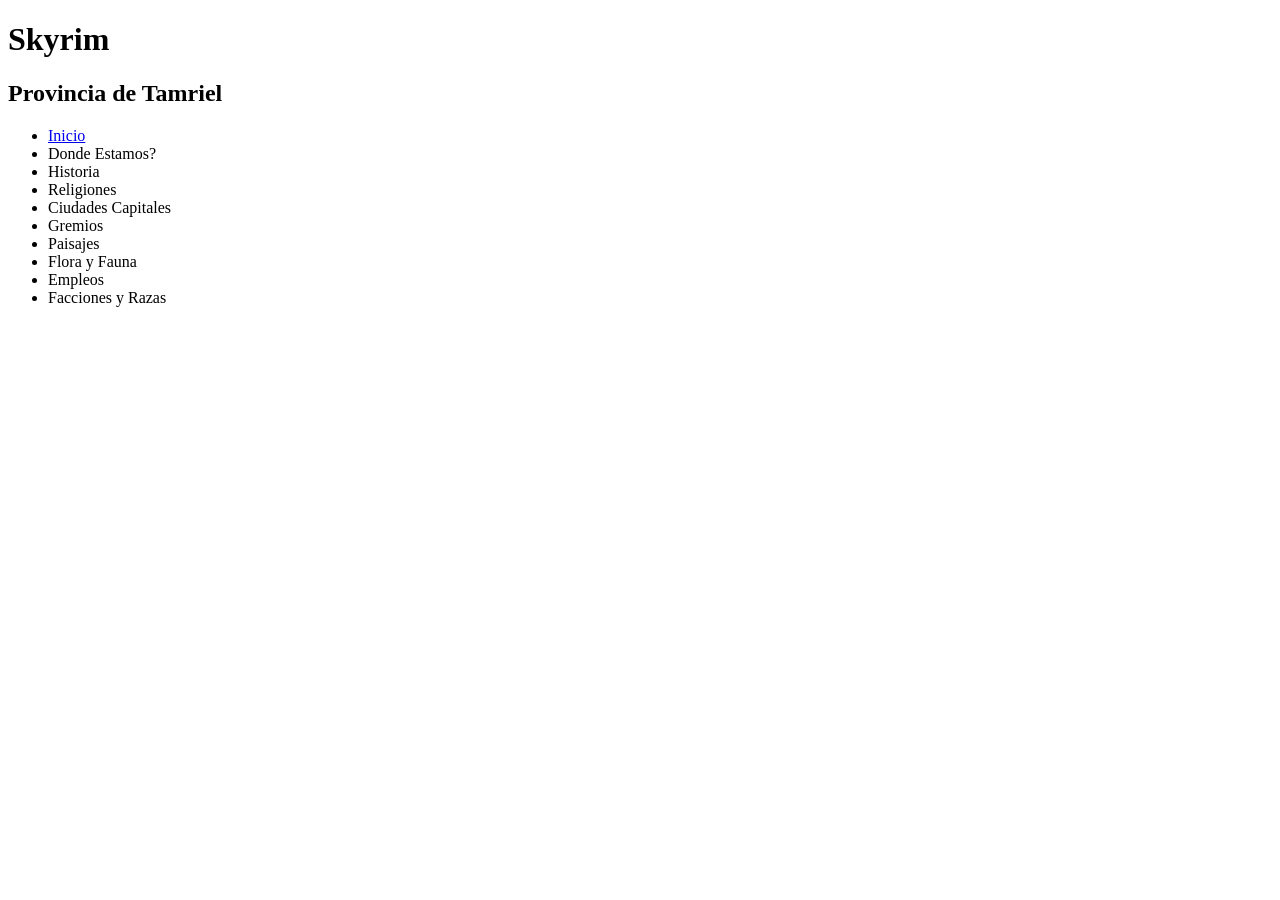
==== index.html @ e5ea0003 "feature" ====
<!DOCTYPE html>
<html lang="es">
<head>
    <meta charset="UTF-8">
    <meta name="viewport" content="width=device-width, initial-scale=1.0">
    <title>Skyrim</title>
</head>
<body>
    <header>
        <h1>
            Skyrim
        </h1>
        <h2>Provincia de Tamriel</h2>
        <nav>
           <ul>
                <li><a href="./index.html">Inicio</a></li>
                <li>Donde Estamos?</li> <!--<iframe src="https://mapgenie.io/skyrim/maps/skyrim?embed=light" height="500" style="position: relative; width: 100%;"></iframe>-->
                <li>Historia</li>
                <li>Religiones</li>
                <li>Ciudades Capitales</li>
                <li>Gremios</li>
                <li>Paisajes</li>
                <li>Flora y Fauna</li>
                <li>Empleos</li>
                <li>Facciones y Razas</li>
           </ul>
        </nav>
    </header>
    <main>
        
    </main>
    <footer>

    </footer>
</body>
</html>
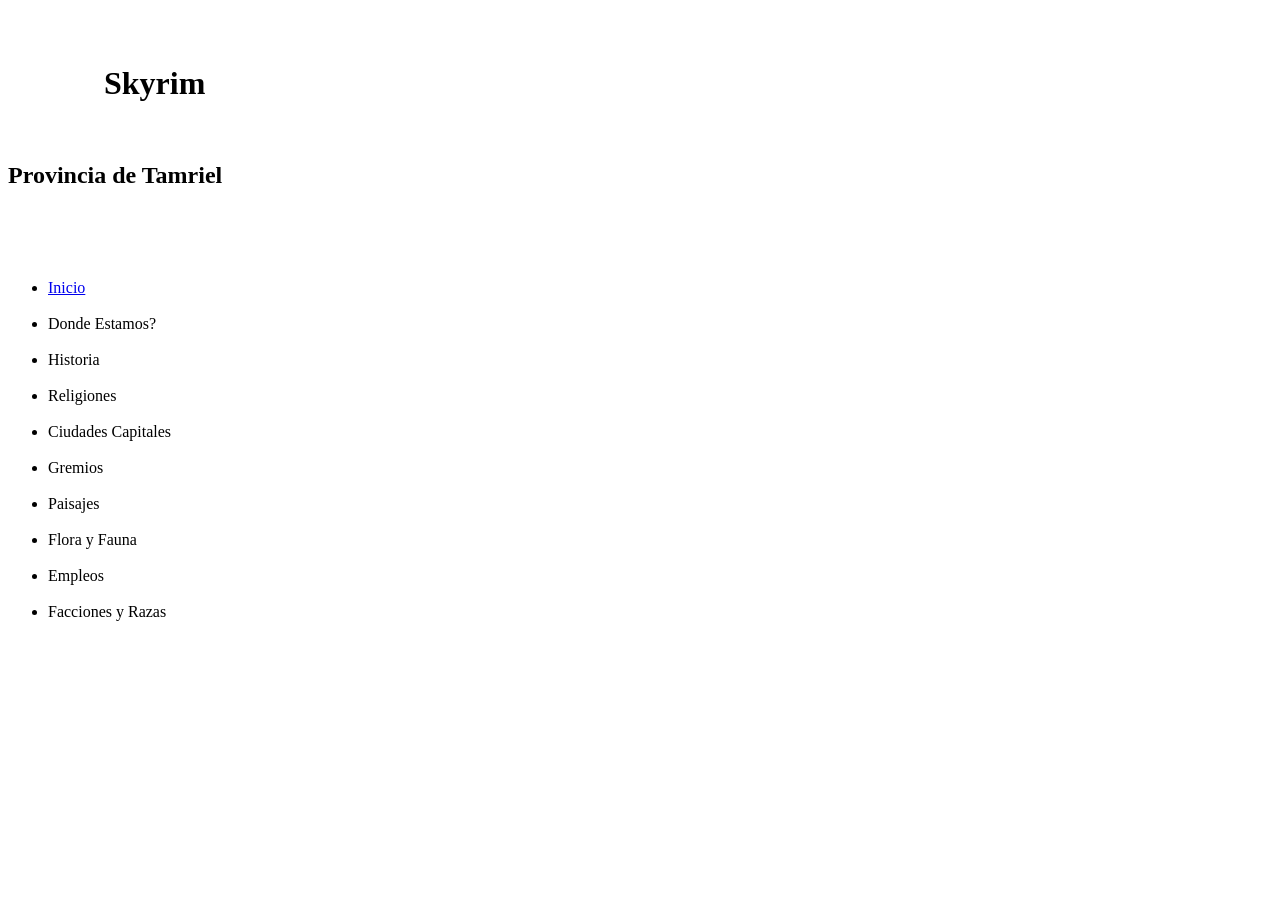
==== commit e5081c2d: "update" ====
--- a/index.html
+++ b/index.html
@@ -1,36 +1,36 @@
 <!DOCTYPE html>
 <html lang="es">
 <head>
-    <meta charset="UTF-8">
-    <meta name="viewport" content="width=device-width, initial-scale=1.0">
-    <title>Skyrim</title>
+    <meta charset="UTF-8">
+    <meta name="viewport" content="width=device-width, initial-scale=1.0">
+    <title>Skyrim</title>
 </head>
 <body>
-    <header>
-        <h1>
-            Skyrim
-        </h1>
-        <h2>Provincia de Tamriel</h2>
-        <nav>
-           <ul>
-                <li><a href="./index.html">Inicio</a></li>
-                <li>Donde Estamos?</li> <!--<iframe src="https://mapgenie.io/skyrim/maps/skyrim?embed=light" height="500" style="position: relative; width: 100%;"></iframe>-->
-                <li>Historia</li>
-                <li>Religiones</li>
-                <li>Ciudades Capitales</li>
-                <li>Gremios</li>
-                <li>Paisajes</li>
-                <li>Flora y Fauna</li>
-                <li>Empleos</li>
-                <li>Facciones y Razas</li>
-           </ul>
-        </nav>
-    </header>
-    <main>
-        
-    </main>
-    <footer>
+    <header>
+        <h1>
+            Skyrim
+        </h1>
+        <h2>Provincia de Tamriel</h2>
+        <nav>
+           <ul>
+                <li><a href="./index.html">Inicio</a></li>
+                <li>Donde Estamos?</li> <!--<iframe src="https://mapgenie.io/skyrim/maps/skyrim?embed=light" height="500" style="position: relative; width: 100%;"></iframe>-->
+                <li>Historia</li>
+                <li>Religiones</li>
+                <li>Ciudades Capitales</li>
+                <li>Gremios</li>
+                <li>Paisajes</li>
+                <li>Flora y Fauna</li>
+                <li>Empleos</li>
+                <li>Facciones y Razas</li>
+           </ul>
+        </nav>
+    </header>
+    <main>
+        
+    </main>
+    <footer>
 
-    </footer>
+    </footer>
 </body>
 </html>
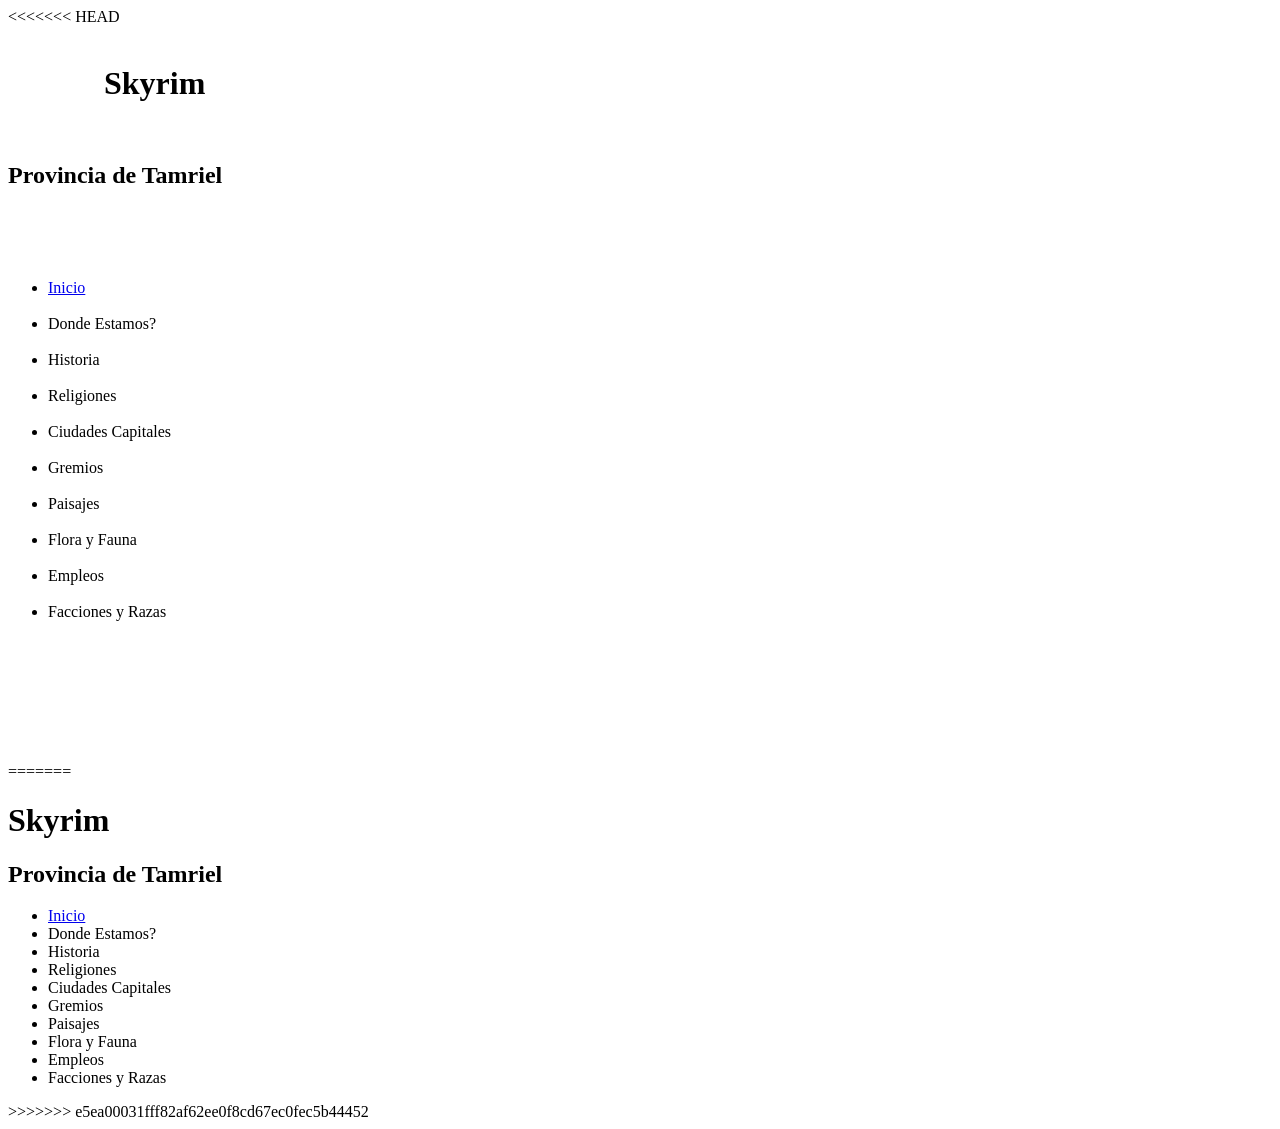
==== commit db05353b: "merge" ====
--- a/index.html
+++ b/index.html
@@ -1,6 +1,7 @@
 <!DOCTYPE html>
 <html lang="es">
 <head>
+<<<<<<< HEAD
     <meta charset="UTF-8">
     <meta name="viewport" content="width=device-width, initial-scale=1.0">
     <title>Skyrim</title>
@@ -32,5 +33,38 @@
     <footer>
 
     </footer>
+=======
+    <meta charset="UTF-8">
+    <meta name="viewport" content="width=device-width, initial-scale=1.0">
+    <title>Skyrim</title>
+</head>
+<body>
+    <header>
+        <h1>
+            Skyrim
+        </h1>
+        <h2>Provincia de Tamriel</h2>
+        <nav>
+           <ul>
+                <li><a href="./index.html">Inicio</a></li>
+                <li>Donde Estamos?</li> <!--<iframe src="https://mapgenie.io/skyrim/maps/skyrim?embed=light" height="500" style="position: relative; width: 100%;"></iframe>-->
+                <li>Historia</li>
+                <li>Religiones</li>
+                <li>Ciudades Capitales</li>
+                <li>Gremios</li>
+                <li>Paisajes</li>
+                <li>Flora y Fauna</li>
+                <li>Empleos</li>
+                <li>Facciones y Razas</li>
+           </ul>
+        </nav>
+    </header>
+    <main>
+        
+    </main>
+    <footer>
+
+    </footer>
+>>>>>>> e5ea00031fff82af62ee0f8cd67ec0fec5b44452
 </body>
 </html>
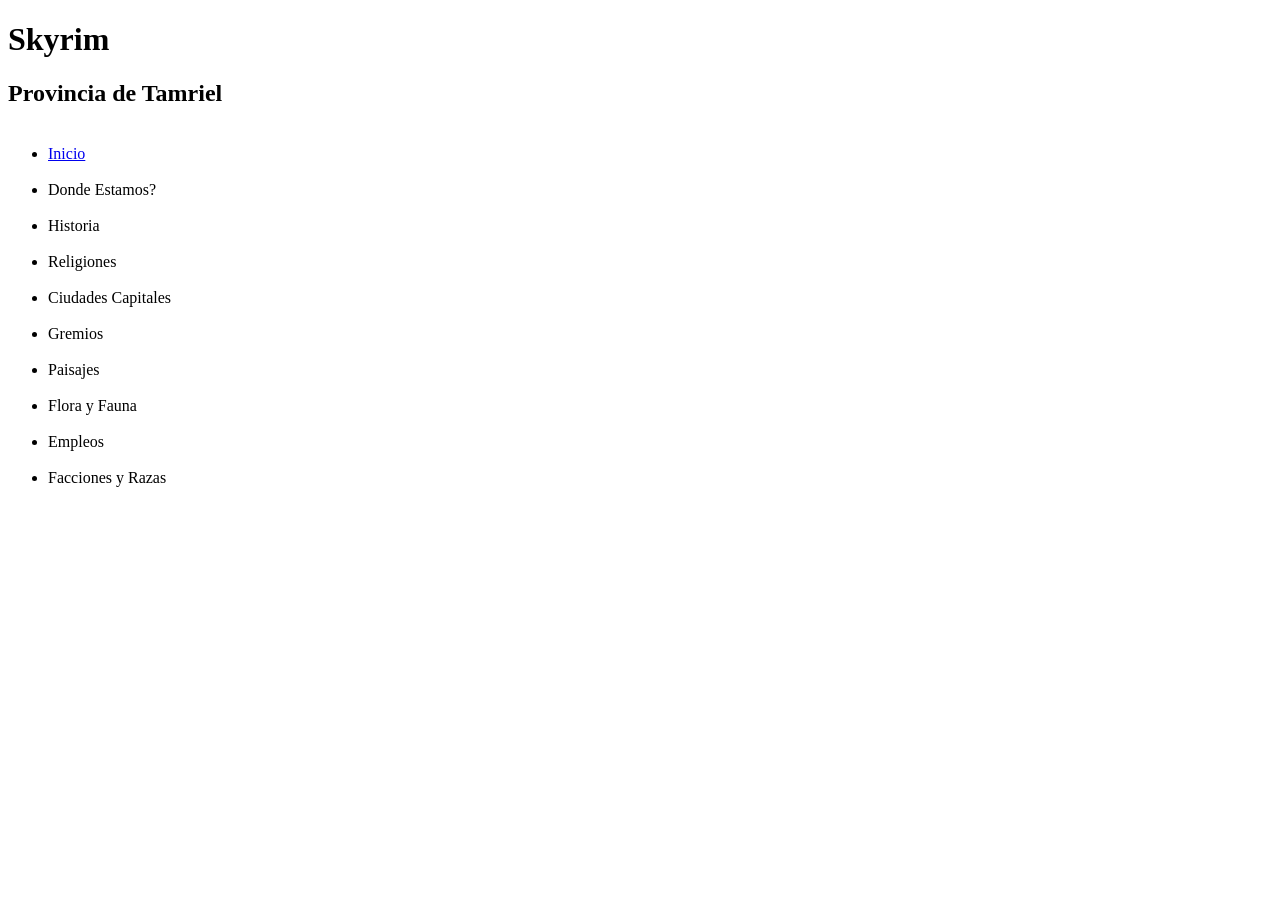
==== commit 776906a9: "update" ====
--- a/index.html
+++ b/index.html
@@ -1,29 +1,28 @@
 <!DOCTYPE html>
 <html lang="es">
 <head>
-<<<<<<< HEAD
-    <meta charset="UTF-8">
-    <meta name="viewport" content="width=device-width, initial-scale=1.0">
-    <title>Skyrim</title>
+<meta charset="UTF-8">
+<meta name="viewport" content="width=device-width, initial-scale=1.0">
+<title>Skyrim</title>
 </head>
 <body>
-    <header>
-        <h1>
-            Skyrim
-        </h1>
-        <h2>Provincia de Tamriel</h2>
-        <nav>
-           <ul>
+    <header>
+        <h1>
+            Skyrim
+        </h1>
+        <h2>Provincia de Tamriel</h2>
+        <nav>
+        <ul>
                 <li><a href="./index.html">Inicio</a></li>
-                <li>Donde Estamos?</li> <!--<iframe src="https://mapgenie.io/skyrim/maps/skyrim?embed=light" height="500" style="position: relative; width: 100%;"></iframe>-->
-                <li>Historia</li>
-                <li>Religiones</li>
-                <li>Ciudades Capitales</li>
-                <li>Gremios</li>
-                <li>Paisajes</li>
-                <li>Flora y Fauna</li>
-                <li>Empleos</li>
-                <li>Facciones y Razas</li>
+                <li><a href="./HTML/dondeEstamos.html"></a>Donde Estamos?</li>
+                <li><a href="./HTML/historia.html"></a>Historia</li>
+                <li><a href="./HTML/religiones.html"></a>Religiones</li>
+                <li><a href="./HTML/ciudadesCapitales.html"></a>Ciudades Capitales</li>
+                <li><a href="./HTML/gremios.html"></a>Gremios</li>
+                <li><a href="./HTML/paisajes.html"></a>Paisajes</li>
+                <li><a href="./HTML/floraYFauna.html"></a>Flora y Fauna</li>
+                <li><a href="./HTML/empleos.html"></a>Empleos</li>
+                <li><a href="./HTML/faccionesYRazas.html"></a>Facciones y Razas</li>
            </ul>
         </nav>
     </header>
@@ -33,38 +32,5 @@
     <footer>
 
     </footer>
-=======
-    <meta charset="UTF-8">
-    <meta name="viewport" content="width=device-width, initial-scale=1.0">
-    <title>Skyrim</title>
-</head>
-<body>
-    <header>
-        <h1>
-            Skyrim
-        </h1>
-        <h2>Provincia de Tamriel</h2>
-        <nav>
-           <ul>
-                <li><a href="./index.html">Inicio</a></li>
-                <li>Donde Estamos?</li> <!--<iframe src="https://mapgenie.io/skyrim/maps/skyrim?embed=light" height="500" style="position: relative; width: 100%;"></iframe>-->
-                <li>Historia</li>
-                <li>Religiones</li>
-                <li>Ciudades Capitales</li>
-                <li>Gremios</li>
-                <li>Paisajes</li>
-                <li>Flora y Fauna</li>
-                <li>Empleos</li>
-                <li>Facciones y Razas</li>
-           </ul>
-        </nav>
-    </header>
-    <main>
-        
-    </main>
-    <footer>
-
-    </footer>
->>>>>>> e5ea00031fff82af62ee0f8cd67ec0fec5b44452
 </body>
 </html>
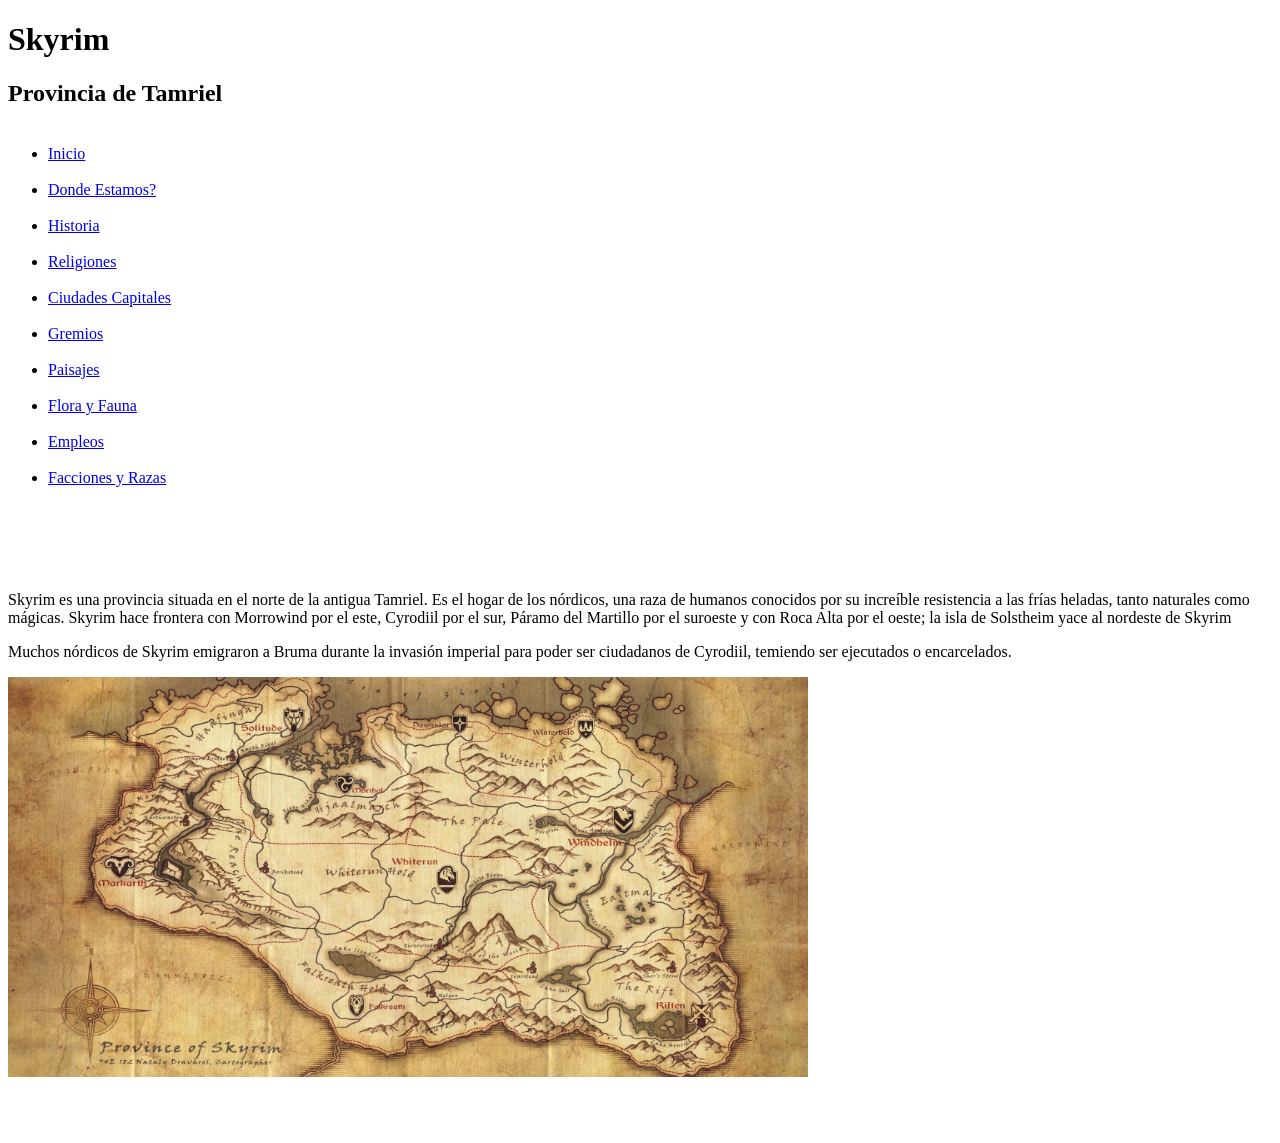
==== commit a7d68de1: "update" ====
--- a/index.html
+++ b/index.html
@@ -7,26 +7,29 @@
 </head>
 <body>
     <header>
-        <h1>
-            Skyrim
-        </h1>
+        <h1>Skyrim</h1>
         <h2>Provincia de Tamriel</h2>
         <nav>
-        <ul>
+            <ul>
                 <li><a href="./index.html">Inicio</a></li>
-                <li><a href="./HTML/dondeEstamos.html"></a>Donde Estamos?</li>
-                <li><a href="./HTML/historia.html"></a>Historia</li>
-                <li><a href="./HTML/religiones.html"></a>Religiones</li>
-                <li><a href="./HTML/ciudadesCapitales.html"></a>Ciudades Capitales</li>
-                <li><a href="./HTML/gremios.html"></a>Gremios</li>
-                <li><a href="./HTML/paisajes.html"></a>Paisajes</li>
-                <li><a href="./HTML/floraYFauna.html"></a>Flora y Fauna</li>
-                <li><a href="./HTML/empleos.html"></a>Empleos</li>
-                <li><a href="./HTML/faccionesYRazas.html"></a>Facciones y Razas</li>
-           </ul>
+                <li><a href="./HTML/dondeEstamos.html">Donde Estamos?</a></li>
+                <li><a href="./HTML/historia.html">Historia</a></li>
+                <li><a href="./HTML/religiones.html">Religiones</a></li>
+                <li><a href="./HTML/ciudadesCapitales.html">Ciudades Capitales</a></li>
+                <li><a href="./HTML/gremios.html">Gremios</a></li>
+                <li><a href="./HTML/paisajes.html">Paisajes</a></li>
+                <li><a href="./HTML/floraYFauna.html">Flora y Fauna</a></li>
+                <li><a href="./HTML/empleos.html">Empleos</a></li>
+                <li><a href="./HTML/faccionesYRazas.html">Facciones y Razas</a></li>
+            </ul>
         </nav>
     </header>
     <main>
+    <section>
+        <p>Skyrim es una provincia situada en el norte de la antigua Tamriel. Es el hogar de los nórdicos, una raza de humanos conocidos por su increíble resistencia a las frías heladas, tanto naturales como mágicas. Skyrim hace frontera con Morrowind por el este, Cyrodiil por el sur, Páramo del Martillo por el suroeste y con Roca Alta por el oeste; la isla de Solstheim yace al nordeste de Skyrim</p>
+        <p>Muchos nórdicos de Skyrim emigraron a Bruma durante la invasión imperial para poder ser ciudadanos de Cyrodiil, temiendo ser ejecutados o encarcelados.</p>
+        <img src="./IMG/skyrimMap.jpg" alt="mapaDeSkyrim" height="400" width="800">
+    </section>
         
     </main>
     <footer>
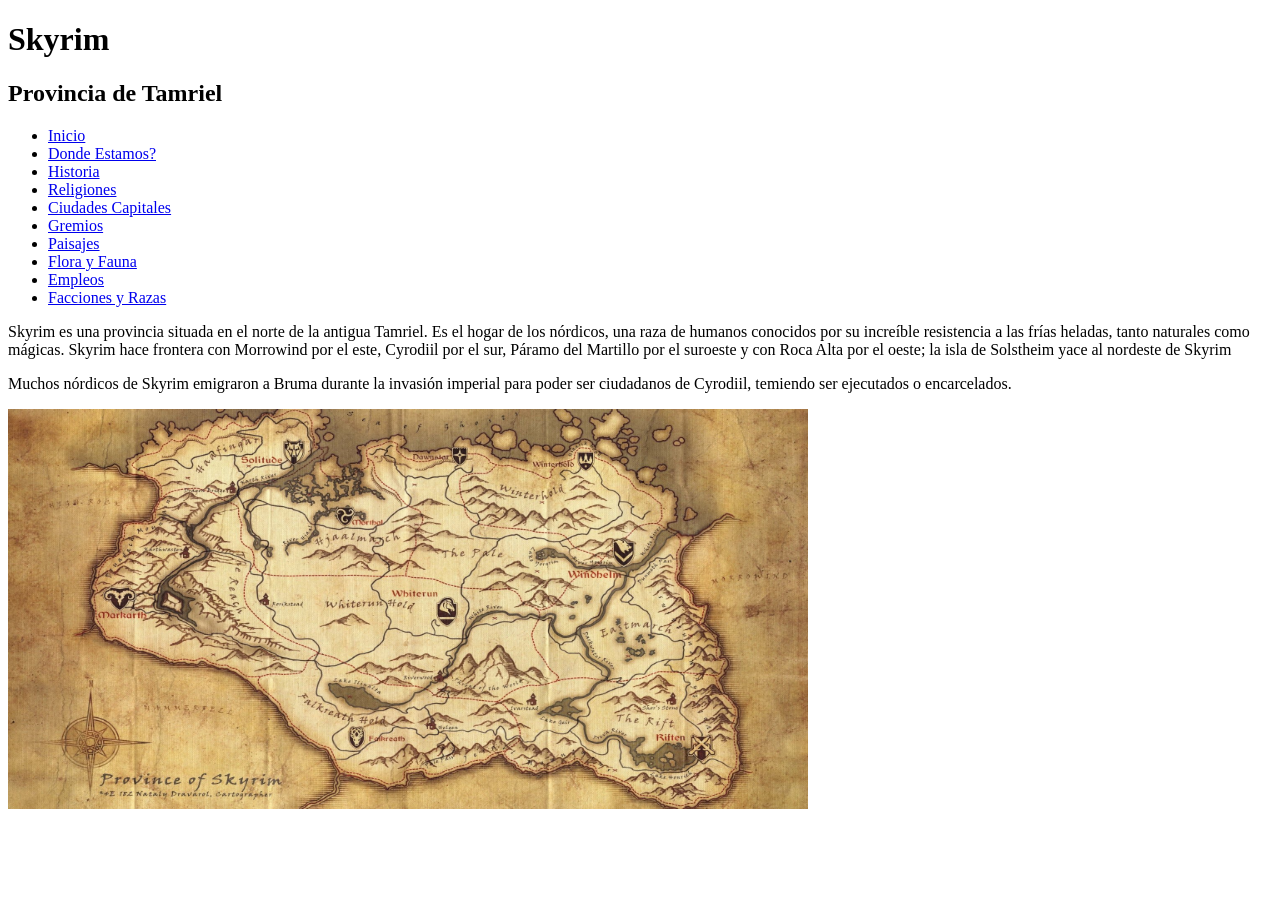
==== commit 1ddd2eff: "Se agrego un css con las bases del diseño-" ====
--- a/index.html
+++ b/index.html
@@ -4,6 +4,11 @@
 <meta charset="UTF-8">
 <meta name="viewport" content="width=device-width, initial-scale=1.0">
 <title>Skyrim</title>
+
+<link rel="preconnect" href="https://fonts.googleapis.com">
+<link rel="preconnect" href="https://fonts.gstatic.com" crossorigin>
+<link href="https://fonts.googleapis.com/css2?family=Lato:ital,wght@0,100;0,300;0,400;0,700;0,900;1,100;1,300;1,400;1,700;1,900&display=swap" rel="stylesheet">
+<link rel="stylesheet" href="./css/styles.css">
 </head>
 <body>
     <header>
@@ -11,29 +16,29 @@
         <h2>Provincia de Tamriel</h2>
         <nav>
             <ul>
-                <li><a href="./index.html">Inicio</a></li>
-                <li><a href="./HTML/dondeEstamos.html">Donde Estamos?</a></li>
-                <li><a href="./HTML/historia.html">Historia</a></li>
-                <li><a href="./HTML/religiones.html">Religiones</a></li>
-                <li><a href="./HTML/ciudadesCapitales.html">Ciudades Capitales</a></li>
-                <li><a href="./HTML/gremios.html">Gremios</a></li>
-                <li><a href="./HTML/paisajes.html">Paisajes</a></li>
-                <li><a href="./HTML/floraYFauna.html">Flora y Fauna</a></li>
-                <li><a href="./HTML/empleos.html">Empleos</a></li>
-                <li><a href="./HTML/faccionesYRazas.html">Facciones y Razas</a></li>
-            </ul>
-        </nav>
-    </header>
-    <main>
+                <li><a href="./index.html">Inicio</a></li>
+                <li><a href="./HTML/dondeEstamos.html">Donde Estamos?</a></li>
+                <li><a href="./HTML/historia.html">Historia</a></li>
+                <li><a href="./HTML/religiones.html">Religiones</a></li>
+                <li><a href="./HTML/ciudadesCapitales.html">Ciudades Capitales</a></li>
+                <li><a href="./HTML/gremios.html">Gremios</a></li>
+                <li><a href="./HTML/paisajes.html">Paisajes</a></li>
+                <li><a href="./HTML/floraYFauna.html">Flora y Fauna</a></li>
+                <li><a href="./HTML/empleos.html">Empleos</a></li>
+                <li><a href="./HTML/faccionesYRazas.html">Facciones y Razas</a></li>
+            </ul>
+         </nav>
+    </header>
+    <main>
     <section>
         <p>Skyrim es una provincia situada en el norte de la antigua Tamriel. Es el hogar de los nórdicos, una raza de humanos conocidos por su increíble resistencia a las frías heladas, tanto naturales como mágicas. Skyrim hace frontera con Morrowind por el este, Cyrodiil por el sur, Páramo del Martillo por el suroeste y con Roca Alta por el oeste; la isla de Solstheim yace al nordeste de Skyrim</p>
         <p>Muchos nórdicos de Skyrim emigraron a Bruma durante la invasión imperial para poder ser ciudadanos de Cyrodiil, temiendo ser ejecutados o encarcelados.</p>
         <img src="./IMG/skyrimMap.jpg" alt="mapaDeSkyrim" height="400" width="800">
     </section>
-        
-    </main>
-    <footer>
 
-    </footer>
+    </main>
+    <footer>
+
+    </footer>
 </body>
 </html>
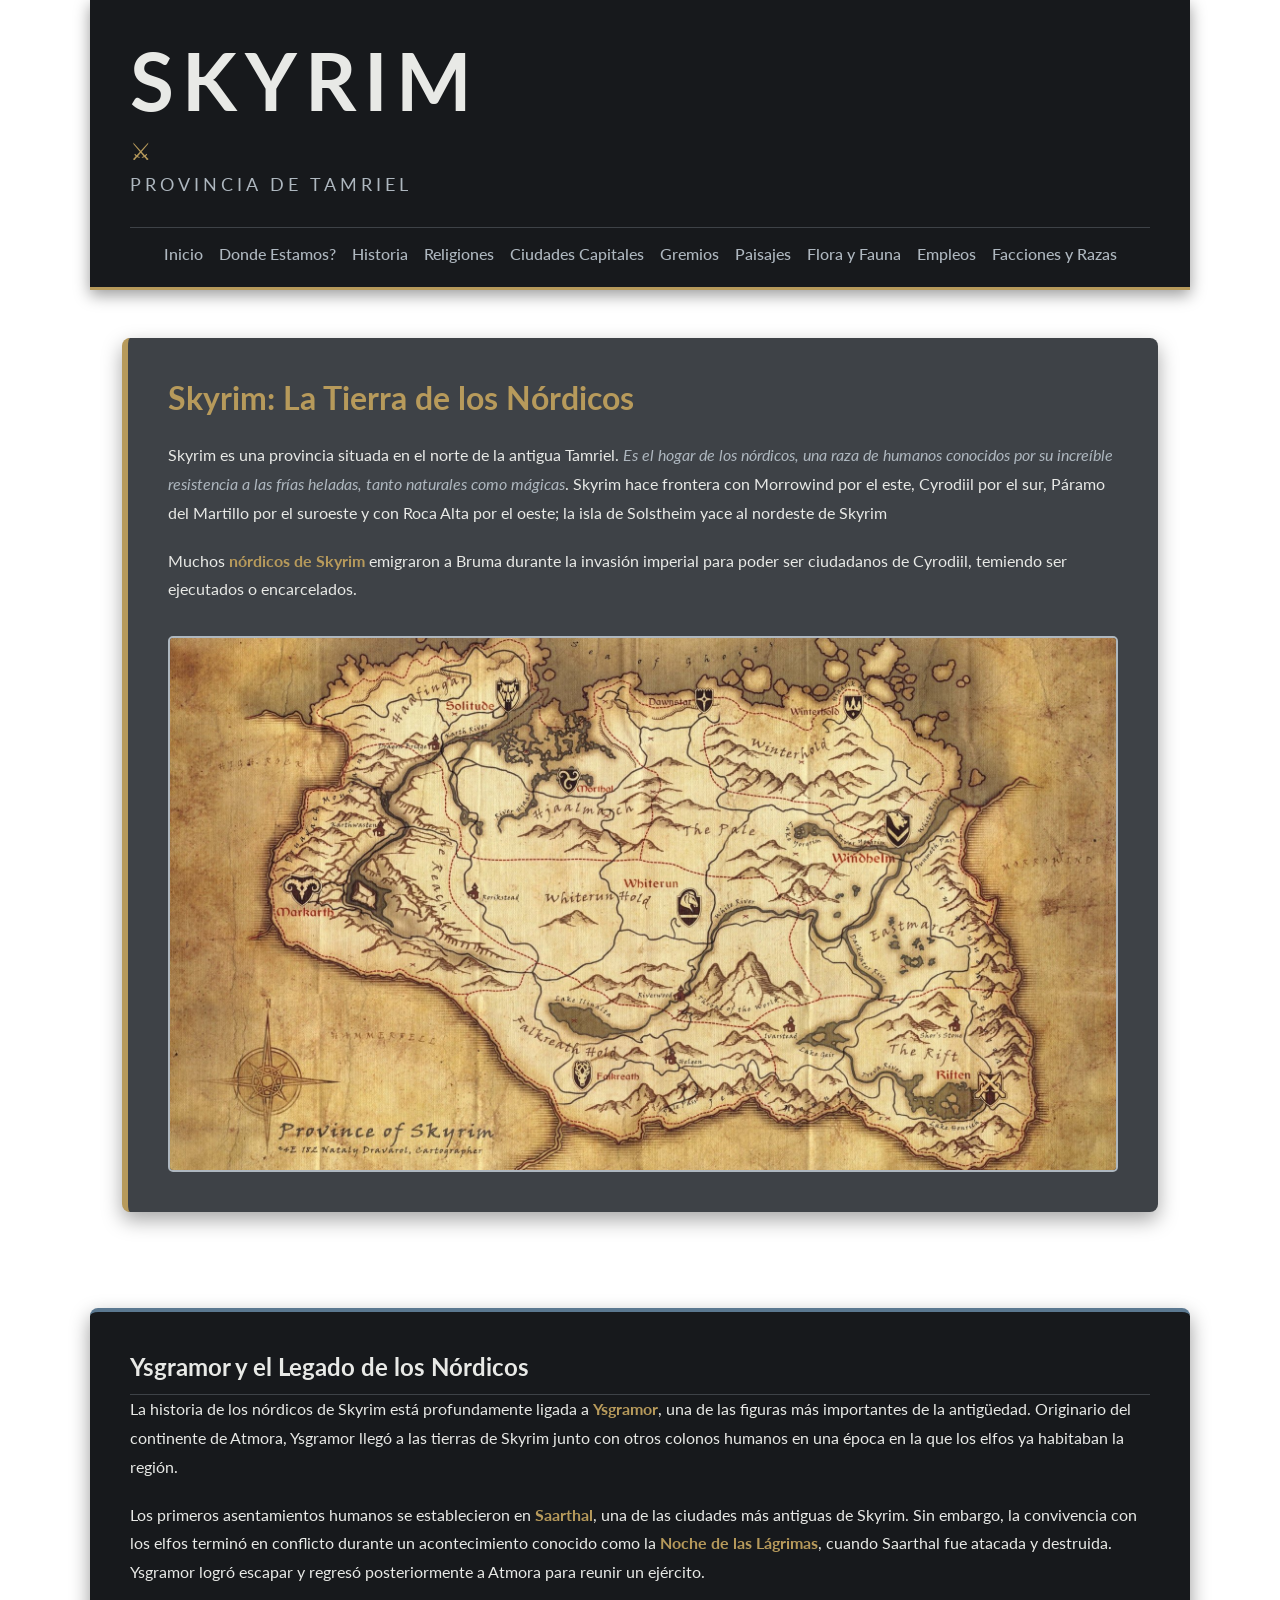
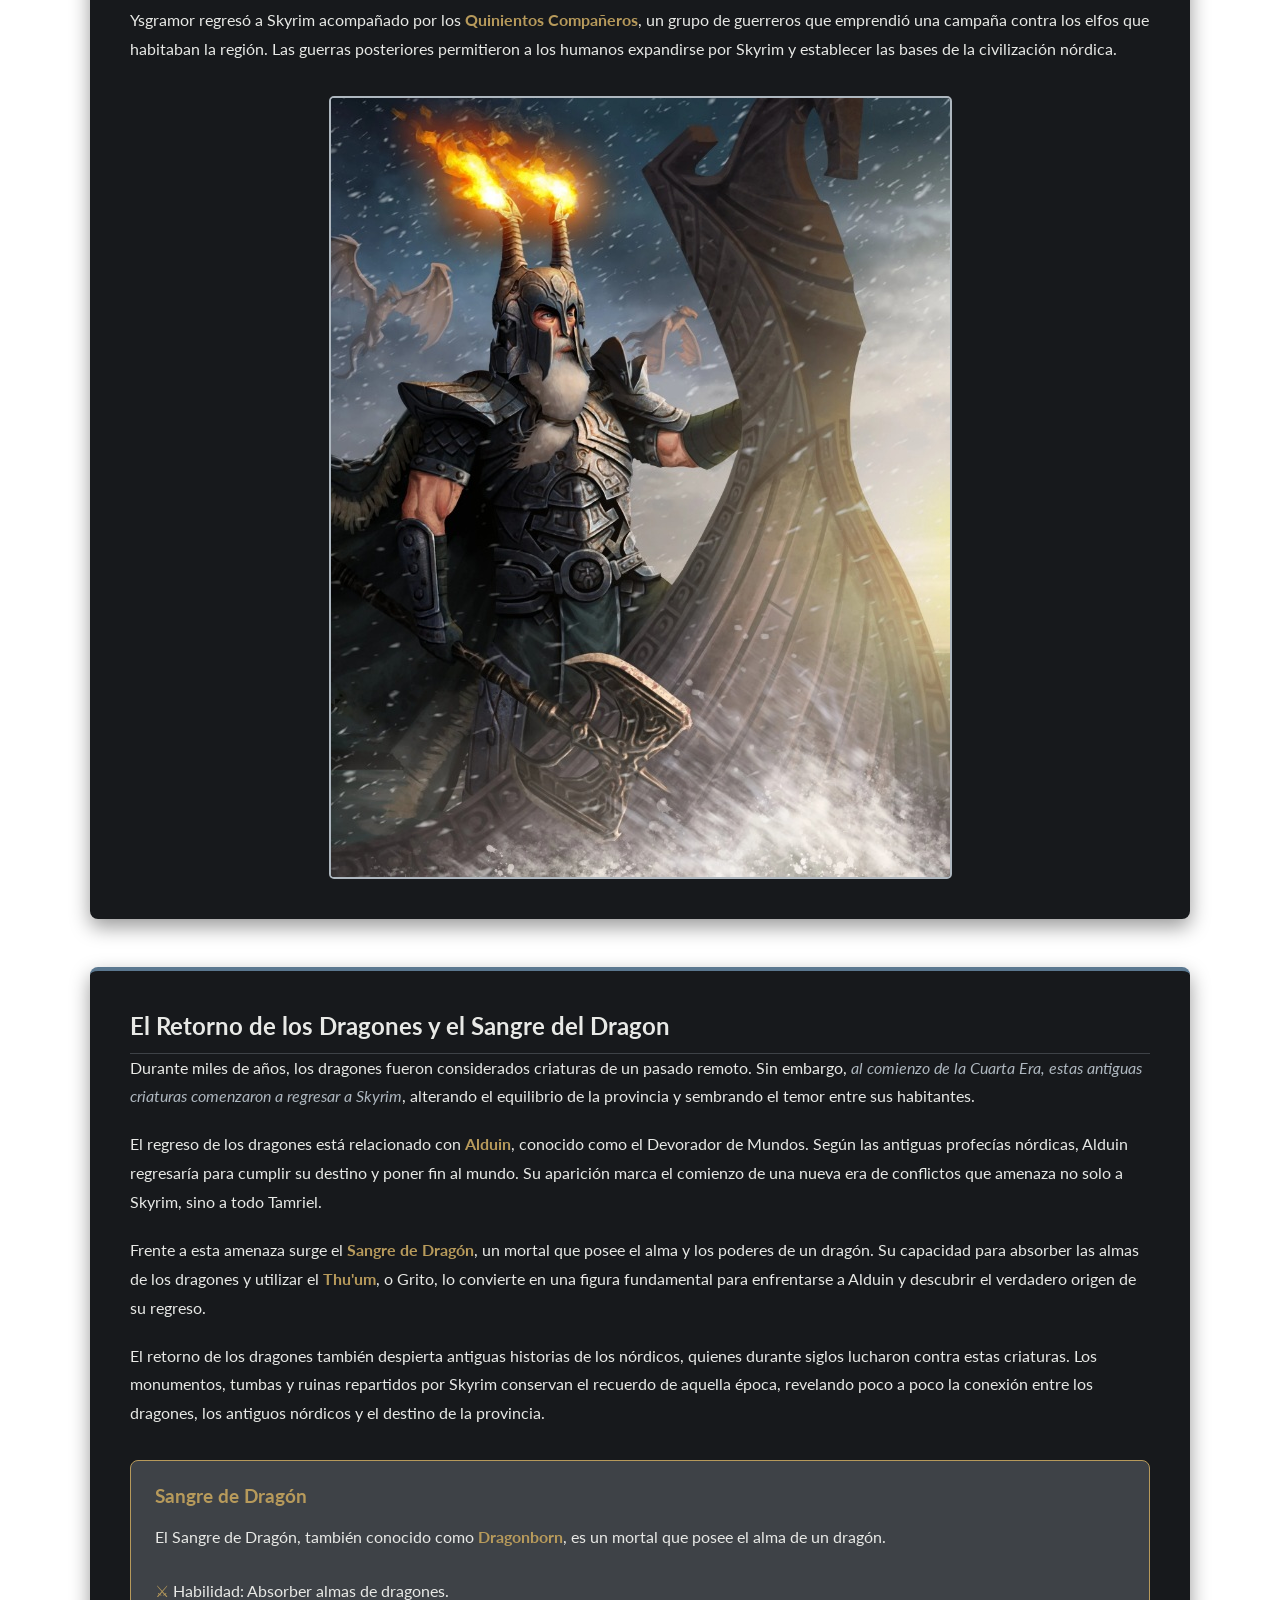
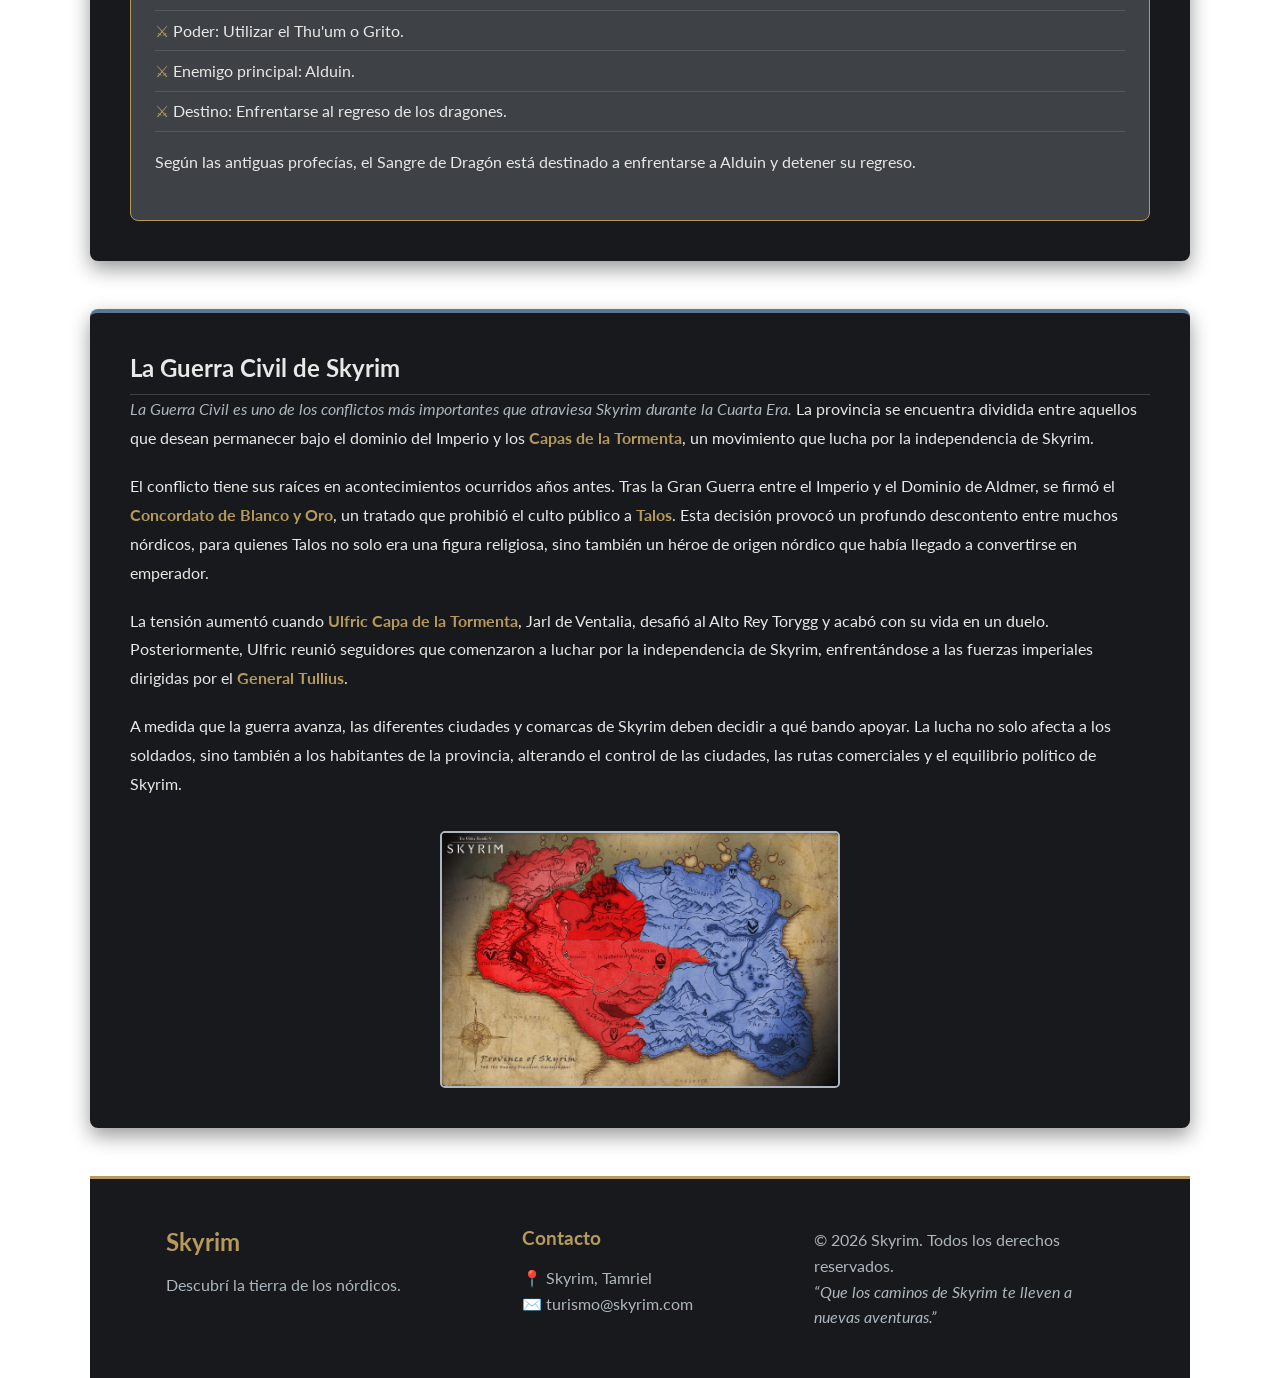
==== commit 50f51341: "Se completo el index y dondeEstamos en HTML y se completo el CSS del index" ====
--- a/index.html
+++ b/index.html
@@ -4,16 +4,16 @@
 <meta charset="UTF-8">
 <meta name="viewport" content="width=device-width, initial-scale=1.0">
 <title>Skyrim</title>
-
 <link rel="preconnect" href="https://fonts.googleapis.com">
 <link rel="preconnect" href="https://fonts.gstatic.com" crossorigin>
 <link href="https://fonts.googleapis.com/css2?family=Lato:ital,wght@0,100;0,300;0,400;0,700;0,900;1,100;1,300;1,400;1,700;1,900&display=swap" rel="stylesheet">
-<link rel="stylesheet" href="./css/styles.css">
+<link rel="stylesheet" href="./CSS/styles.css">
 </head>
 <body>
     <header>
-        <h1>Skyrim</h1>
-        <h2>Provincia de Tamriel</h2>
+        <h1 class="tituloPrincipal">Skyrim</h1>
+        <span class="separador">⚔</span>
+        <h2 class="subtituloPrincipal">Provincia de Tamriel</h2>
         <nav>
             <ul>
                 <li><a href="./index.html">Inicio</a></li>
@@ -30,15 +30,82 @@
          </nav>
     </header>
     <main>
-    <section>
-        <p>Skyrim es una provincia situada en el norte de la antigua Tamriel. Es el hogar de los nórdicos, una raza de humanos conocidos por su increíble resistencia a las frías heladas, tanto naturales como mágicas. Skyrim hace frontera con Morrowind por el este, Cyrodiil por el sur, Páramo del Martillo por el suroeste y con Roca Alta por el oeste; la isla de Solstheim yace al nordeste de Skyrim</p>
-        <p>Muchos nórdicos de Skyrim emigraron a Bruma durante la invasión imperial para poder ser ciudadanos de Cyrodiil, temiendo ser ejecutados o encarcelados.</p>
-        <img src="./IMG/skyrimMap.jpg" alt="mapaDeSkyrim" height="400" width="800">
-    </section>
+        <section>
+            <h2>
+                Skyrim: La Tierra de los Nórdicos
+            </h2>    
+            <p>Skyrim es una provincia situada en el norte de la antigua Tamriel. <em>Es el hogar de los nórdicos, una raza de humanos conocidos por su increíble resistencia a las frías heladas, tanto naturales como mágicas</em>. Skyrim hace frontera con Morrowind por el este, Cyrodiil por el sur, Páramo del Martillo por el suroeste y con Roca Alta por el oeste; la isla de Solstheim yace al nordeste de Skyrim</p>
+            <p>Muchos <strong>nórdicos de Skyrim</strong> emigraron a Bruma durante la invasión imperial para poder ser ciudadanos de Cyrodiil, temiendo ser ejecutados o encarcelados.</p>
+            <img src="./IMG/skyrimMap.jpg" alt="mapaDeSkyrim">
+        </section>
+    </main>
+    <article>
+        <h2>Ysgramor y el Legado de los Nórdicos</h2>
 
-    </main>
-    <footer>
+        <p> La historia de los nórdicos de Skyrim está profundamente ligada a <strong>Ysgramor</strong>, una de las figuras más importantes de la antigüedad. Originario del continente de Atmora, Ysgramor llegó a las tierras de Skyrim junto con otros colonos humanos en una época en la que los elfos ya habitaban la región. </p>
 
-    </footer>
+        <p> Los primeros asentamientos humanos se establecieron en <strong>Saarthal</strong>, una de las ciudades más antiguas de Skyrim. Sin embargo, la convivencia con los elfos terminó en conflicto durante un acontecimiento conocido como la <strong>Noche de las Lágrimas</strong>, cuando Saarthal fue atacada y destruida. Ysgramor logró escapar y regresó posteriormente a Atmora para reunir un ejército. </p>
+
+        <p> Ysgramor regresó a Skyrim acompañado por los <strong>Quinientos Compañeros</strong>, un grupo de guerreros que emprendió una campaña contra los elfos que habitaban la región. Las guerras posteriores permitieron a los humanos expandirse por Skyrim y establecer las bases de la civilización nórdica. </p>
+        <img src="./IMG/ysgramor.jpg" alt="ysgramor llegando a skyrim">
+    </article>
+    <article>
+        <h2>El Retorno de los Dragones y el Sangre del Dragon</h2>
+        <p> Durante miles de años, los dragones fueron considerados criaturas de un pasado remoto. Sin embargo, <em>al comienzo de la Cuarta Era, estas antiguas criaturas comenzaron a regresar a Skyrim</em>, alterando el equilibrio de la provincia y sembrando el temor entre sus habitantes. </p>
+
+        <p> El regreso de los dragones está relacionado con <strong>Alduin</strong>, conocido como el Devorador de Mundos. Según las antiguas profecías nórdicas, Alduin regresaría para cumplir su destino y poner fin al mundo. Su aparición marca el comienzo de una nueva era de conflictos que amenaza no solo a Skyrim, sino a todo Tamriel. </p>
+
+        <p> Frente a esta amenaza surge el <strong>Sangre de Dragón</strong>, un mortal que posee el alma y los poderes de un dragón. Su capacidad para absorber las almas de los dragones y utilizar el <strong>Thu'um</strong>, o Grito, lo convierte en una figura fundamental para enfrentarse a Alduin y descubrir el verdadero origen de su regreso. </p>
+
+        <p> El retorno de los dragones también despierta antiguas historias de los nórdicos, quienes durante siglos lucharon contra estas criaturas. Los monumentos, tumbas y ruinas repartidos por Skyrim conservan el recuerdo de aquella época, revelando poco a poco la conexión entre los dragones, los antiguos nórdicos y el destino de la provincia. </p>
+
+        <aside>
+            <h3>Sangre de Dragón</h3>
+
+            <p>
+                El Sangre de Dragón, también conocido como <strong>Dragonborn</strong>,
+                es un mortal que posee el alma de un dragón.
+            </p>
+
+            <ul>
+                <li>Habilidad: Absorber almas de dragones.</li>
+                <li>Poder: Utilizar el Thu'um o Grito.</li>
+                <li>Enemigo principal: Alduin.</li>
+                <li>Destino: Enfrentarse al regreso de los dragones.</li>
+            </ul>
+
+            <p>
+                Según las antiguas profecías, el Sangre de Dragón está destinado a
+                enfrentarse a Alduin y detener su regreso.
+            </p>
+        </aside>
+        <!--Carrousel???????-->
+    </article>
+
+    <article>
+        <h2>La Guerra Civil de Skyrim</h2>
+        <p> <em>La Guerra Civil es uno de los conflictos más importantes que atraviesa Skyrim durante la Cuarta Era.</em> La provincia se encuentra dividida entre aquellos que desean permanecer bajo el dominio del Imperio y los <strong>Capas de la Tormenta</strong>, un movimiento que lucha por la independencia de Skyrim. </p>
+        <p> El conflicto tiene sus raíces en acontecimientos ocurridos años antes. Tras la Gran Guerra entre el Imperio y el Dominio de Aldmer, se firmó el <strong>Concordato de Blanco y Oro</strong>, un tratado que prohibió el culto público a <strong>Talos</strong>. Esta decisión provocó un profundo descontento entre muchos nórdicos, para quienes Talos no solo era una figura religiosa, sino también un héroe de origen nórdico que había llegado a convertirse en emperador. </p>
+        <p> La tensión aumentó cuando <strong>Ulfric Capa de la Tormenta</strong>, Jarl de Ventalia, desafió al Alto Rey Torygg y acabó con su vida en un duelo. Posteriormente, Ulfric reunió seguidores que comenzaron a luchar por la independencia de Skyrim, enfrentándose a las fuerzas imperiales dirigidas por el <strong>General Tullius</strong>. </p>
+        <p> A medida que la guerra avanza, las diferentes ciudades y comarcas de Skyrim deben decidir a qué bando apoyar. La lucha no solo afecta a los soldados, sino también a los habitantes de la provincia, alterando el control de las ciudades, las rutas comerciales y el equilibrio político de Skyrim. </p>
+        <img src="./IMG/MapaPoliticoSkyrim.jpg" alt="Mapa politico de Skyrim" height="200" width="400">
+    </article>
+    
 </body>
+<footer>
+    <div>
+        <h2>Skyrim</h2>
+        <p>Descubrí la tierra de los nórdicos.</p>
+    </div>
+    <div>
+        <h3>Contacto</h3>
+        <p>📍 Skyrim, Tamriel</p>
+        <p>✉️ turismo@skyrim.com</p>
+    </div>
+
+    <div>
+        <p>&copy; 2026 Skyrim. Todos los derechos reservados.</p>
+        <p><em>“Que los caminos de Skyrim te lleven a nuevas aventuras.”</em></p>
+    </div>
+</footer>
 </html>
--- a/CSS/styles.css
+++ b/CSS/styles.css
@@ -0,0 +1,236 @@
+:root {
+  --negro-carbon: #17191C;
+  --gris-piedra: #3E4247;
+  --gris-medio: #AEB7BF;
+  --blanco-nieve: #E8E9E6;
+  --Azul-hielo: #5B7890;
+  --marron-madera:#5A4030;
+  --dorado-antiguo:#B79A5B;
+  --rojo-oscuro:#6E2926;
+  --poppins: 'Lato', sans-serif;
+}
+
+* {
+  box-sizing: border-box;
+  margin: 0;
+  padding: 0;
+}
+
+body {
+  font-family: var(--poppins);
+  background-image: url(https://img.magnific.com/free-vector/neutral-coloured-hand-painted-watercolour-texture-background_1048-20601.jpg?semt=ais_hybrid&w=740&q=80);
+  background-size: cover;
+  background-position: center;
+  background-repeat: no-repeat;
+  background-attachment: fixed;
+  font-size: 16px;
+}
+
+header,
+main,
+article,
+footer {
+  max-width: 1100px;
+  margin-left: auto;
+  margin-right: auto;
+}
+
+header {
+  background-color: var(--negro-carbon);
+  color: var(--blanco-nieve);
+  padding: 2rem 2.5rem 1.5rem;
+  border-bottom: 3px solid var(--dorado-antiguo);
+  box-shadow: 0 5px 15px rgba(0, 0, 0, 0.4);
+}
+
+.tituloPrincipal {
+  font-family: var(--poppins);
+  font-size: 5rem;
+  font-weight: 700;
+  letter-spacing: 8px;
+  color: var(--blanco-nieve);
+  text-transform: uppercase;
+  margin-bottom: 0.2rem;
+}
+
+.separador {
+  display: block;
+  color: var(--dorado-antiguo);
+  font-size: 1.5rem;
+  margin: 0.5rem 0;
+}
+
+.subtituloPrincipal {
+  color: var(--gris-medio);
+  font-size: 1.1rem;
+  font-weight: 400;
+  letter-spacing: 4px;
+  text-transform: uppercase;
+  margin-bottom: 2rem;
+}
+
+header h2 {
+  color: var(--gris-medio);
+  font-size: 1.1rem;
+  font-weight: 400;
+  letter-spacing: 4px;
+  text-transform: uppercase;
+}
+
+nav {
+  border-top: 1px solid var(--gris-piedra);
+  padding-top: 1rem;
+}
+
+nav ul {
+  display: flex;
+  justify-content: center;
+  list-style: none;
+  gap: 1rem;
+}
+
+nav a {
+  color: var(--gris-medio);
+  text-decoration: none;
+  font-size: 16px;
+  font-weight: 500;
+  transition: color 0.3s ease;
+}
+
+nav a:hover {
+  color: var(--dorado-antiguo);
+}
+
+main{
+  padding: 3rem 2rem;
+}
+article{
+  padding: 3rem 2rem;
+}
+
+main section {
+  background-color: var(--gris-piedra);
+  color: var(--blanco-nieve);
+  padding: 2.5rem;
+  margin-bottom: 3rem;
+  border-left: 6px solid var(--dorado-antiguo);
+  border-radius: 8px;
+  box-shadow: 0 8px 20px rgba(0, 0, 0, 0.35);
+}
+
+main h2 {
+  color: var(--dorado-antiguo);
+  margin-bottom: 1.5rem;
+  font-size: 2rem;
+}
+
+main p, article p, aside p {
+  line-height: 1.8;
+  margin-bottom: 1.2rem;
+}
+
+main em, article em, aside em {
+  color: var(--gris-medio);
+}
+
+main strong,article strong,aside strong {
+  color: var(--dorado-antiguo);
+}
+
+main img {
+  display: block;
+  max-width: 100%;
+  height: auto;
+  margin: 2rem auto 0;
+  border: 2px solid var(--gris-medio);
+  border-radius: 5px;
+}
+
+article {
+  background-color: var(--negro-carbon);
+  color: var(--blanco-nieve);
+  padding: 2.5rem;
+  margin-bottom: 3rem;
+  border-top: 4px solid var(--Azul-hielo);
+  border-radius: 8px;
+  box-shadow: 0 8px 20px rgba(0, 0, 0, 0.4);
+}
+
+article h2 {
+  color: var(--blanco-nieve);
+  border-bottom: 1px solid var(--gris-piedra);
+  padding-bottom: 0.8rem;
+}
+
+article:hover {
+  border-top-color: var(--dorado-antiguo);
+}
+
+article img{
+  display: block;
+  max-width: 100%;
+  height: auto;
+  margin: 2rem auto 0;
+  border: 2px solid var(--gris-medio);
+  border-radius: 5px;
+}
+
+aside {
+  background-color: var(--gris-piedra);
+  border: 1px solid var(--dorado-antiguo);
+  border-radius: 8px;
+  padding: 1.5rem;
+  margin-top: 2rem;
+}
+
+aside h3 {
+  color: var(--dorado-antiguo);
+  margin-bottom: 1rem;
+}
+
+aside ul {
+  list-style: none;
+  margin: 1rem 0;
+}
+
+aside li {
+  padding: 0.6rem 0;
+  color: var(--blanco-nieve);
+  border-bottom: 1px solid rgba(174, 183, 191, 0.2);
+}
+
+aside li::before {
+  content: "⚔ ";
+  color: var(--dorado-antiguo);
+}
+
+footer {
+  display: flex;
+  justify-content: space-around;
+  align-items: flex-start;
+  gap: 2rem;
+  flex-wrap: wrap;
+
+  padding: 3rem 2rem;
+  margin-top: 3rem;
+
+  background-color: var(--negro-carbon);
+  color: var(--blanco-nieve);
+
+  border-top: 3px solid var(--dorado-antiguo);
+}
+
+footer div {
+  max-width: 300px;
+}
+
+footer h2,
+footer h3 {
+  color: var(--dorado-antiguo);
+  margin-bottom: 1rem;
+}
+
+footer p {
+  color: var(--gris-medio);
+  line-height: 1.6;
+}
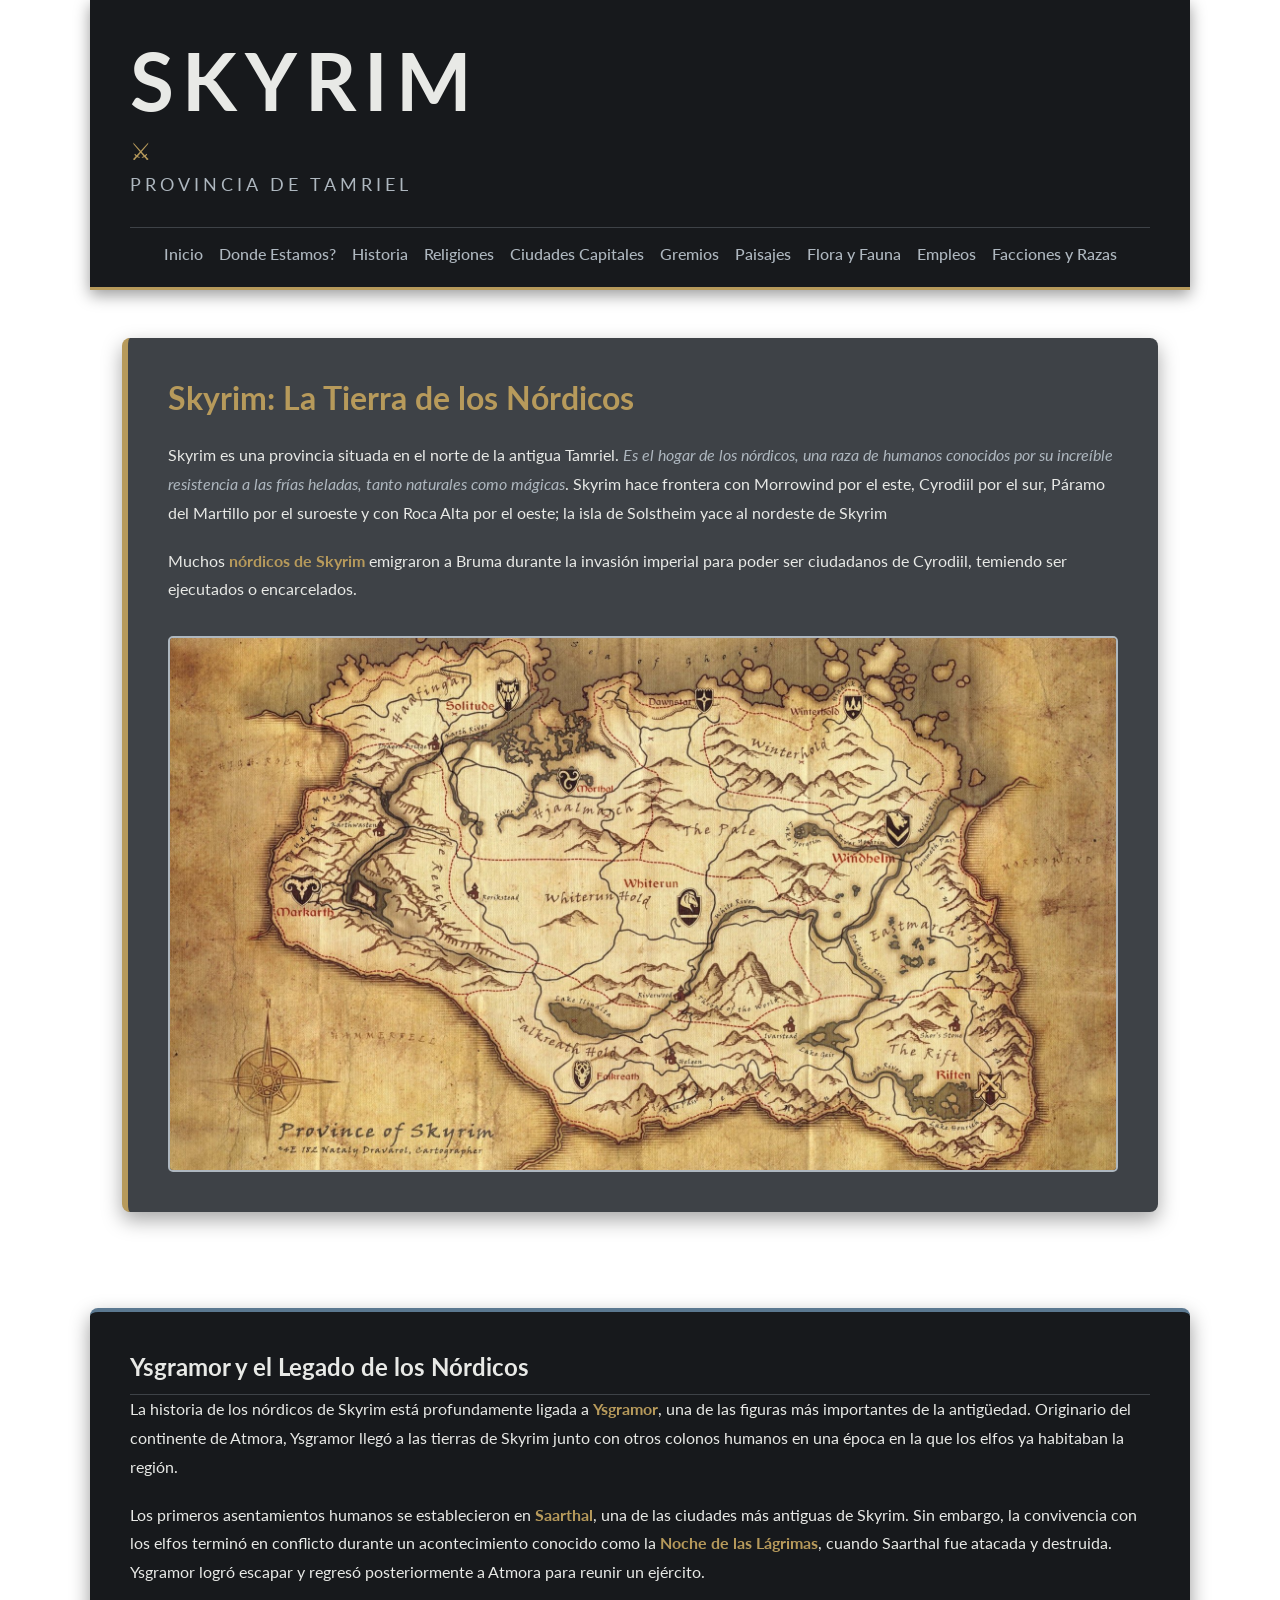
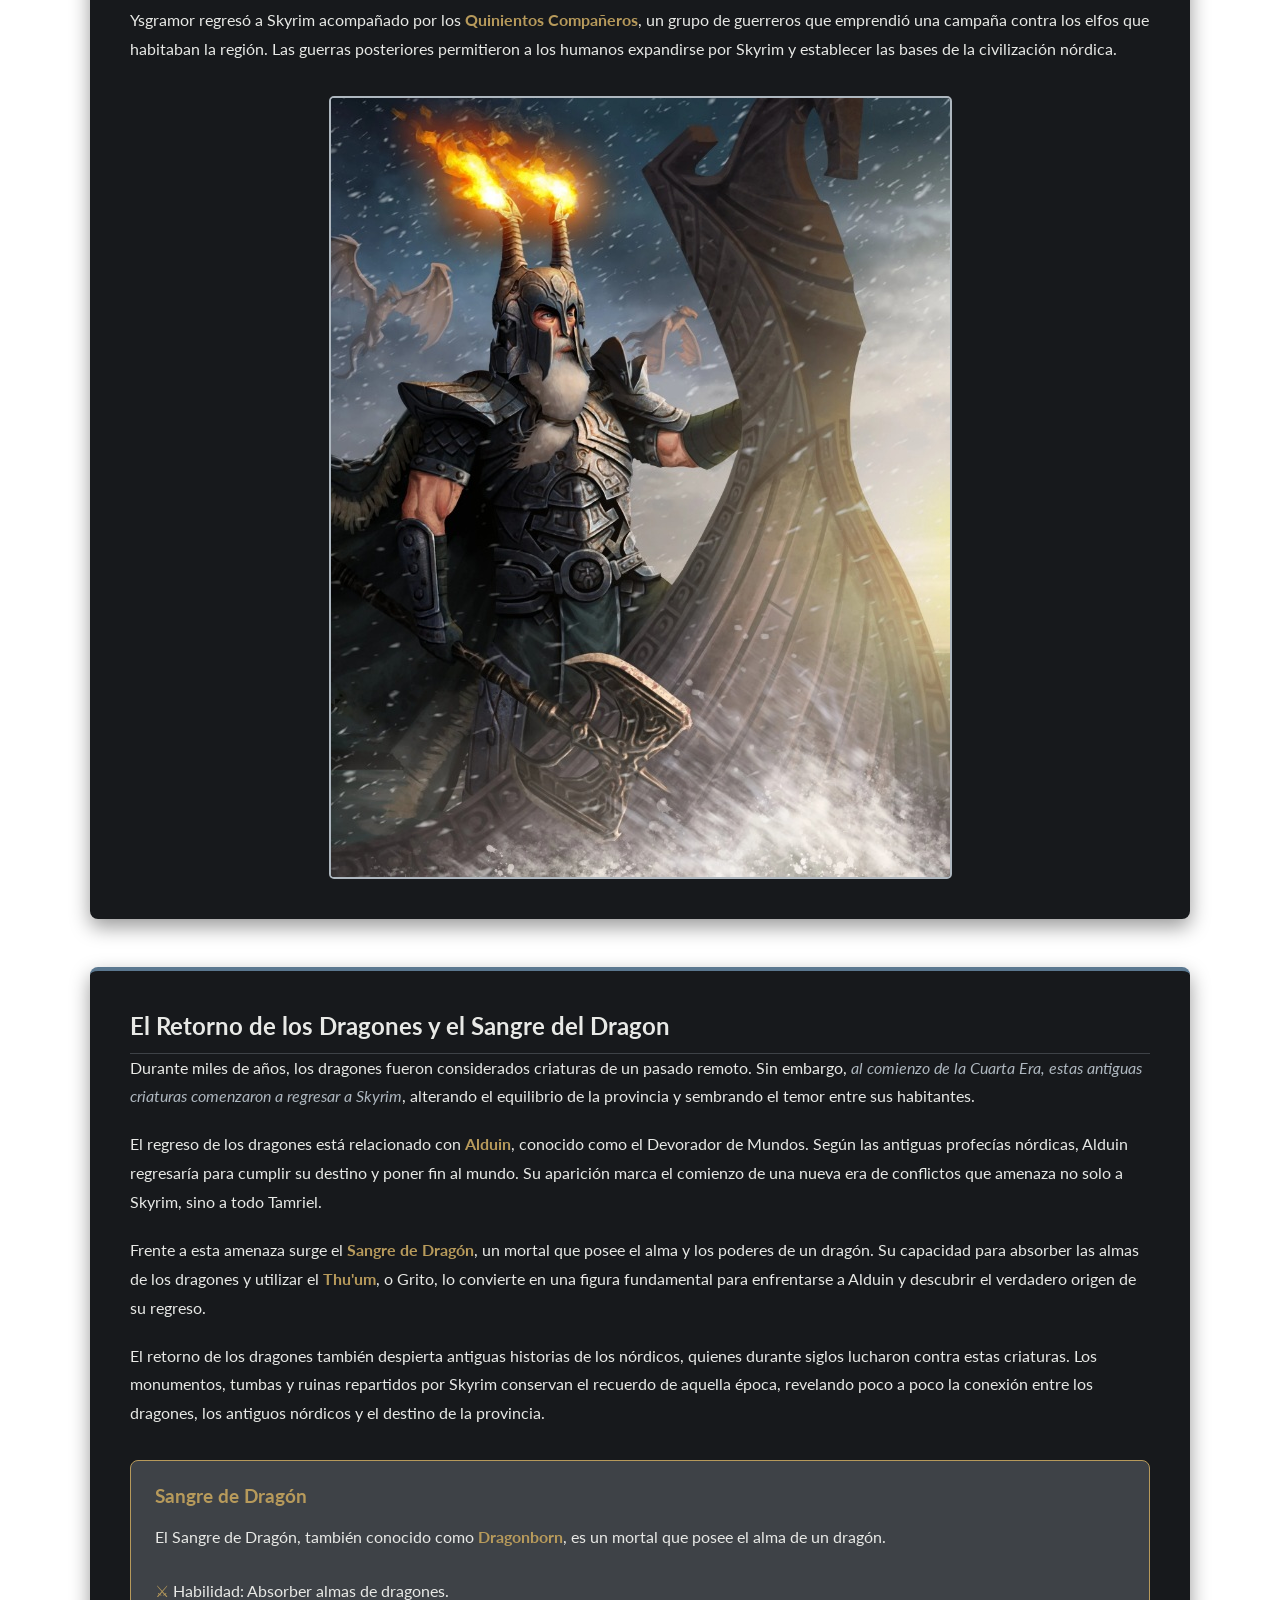
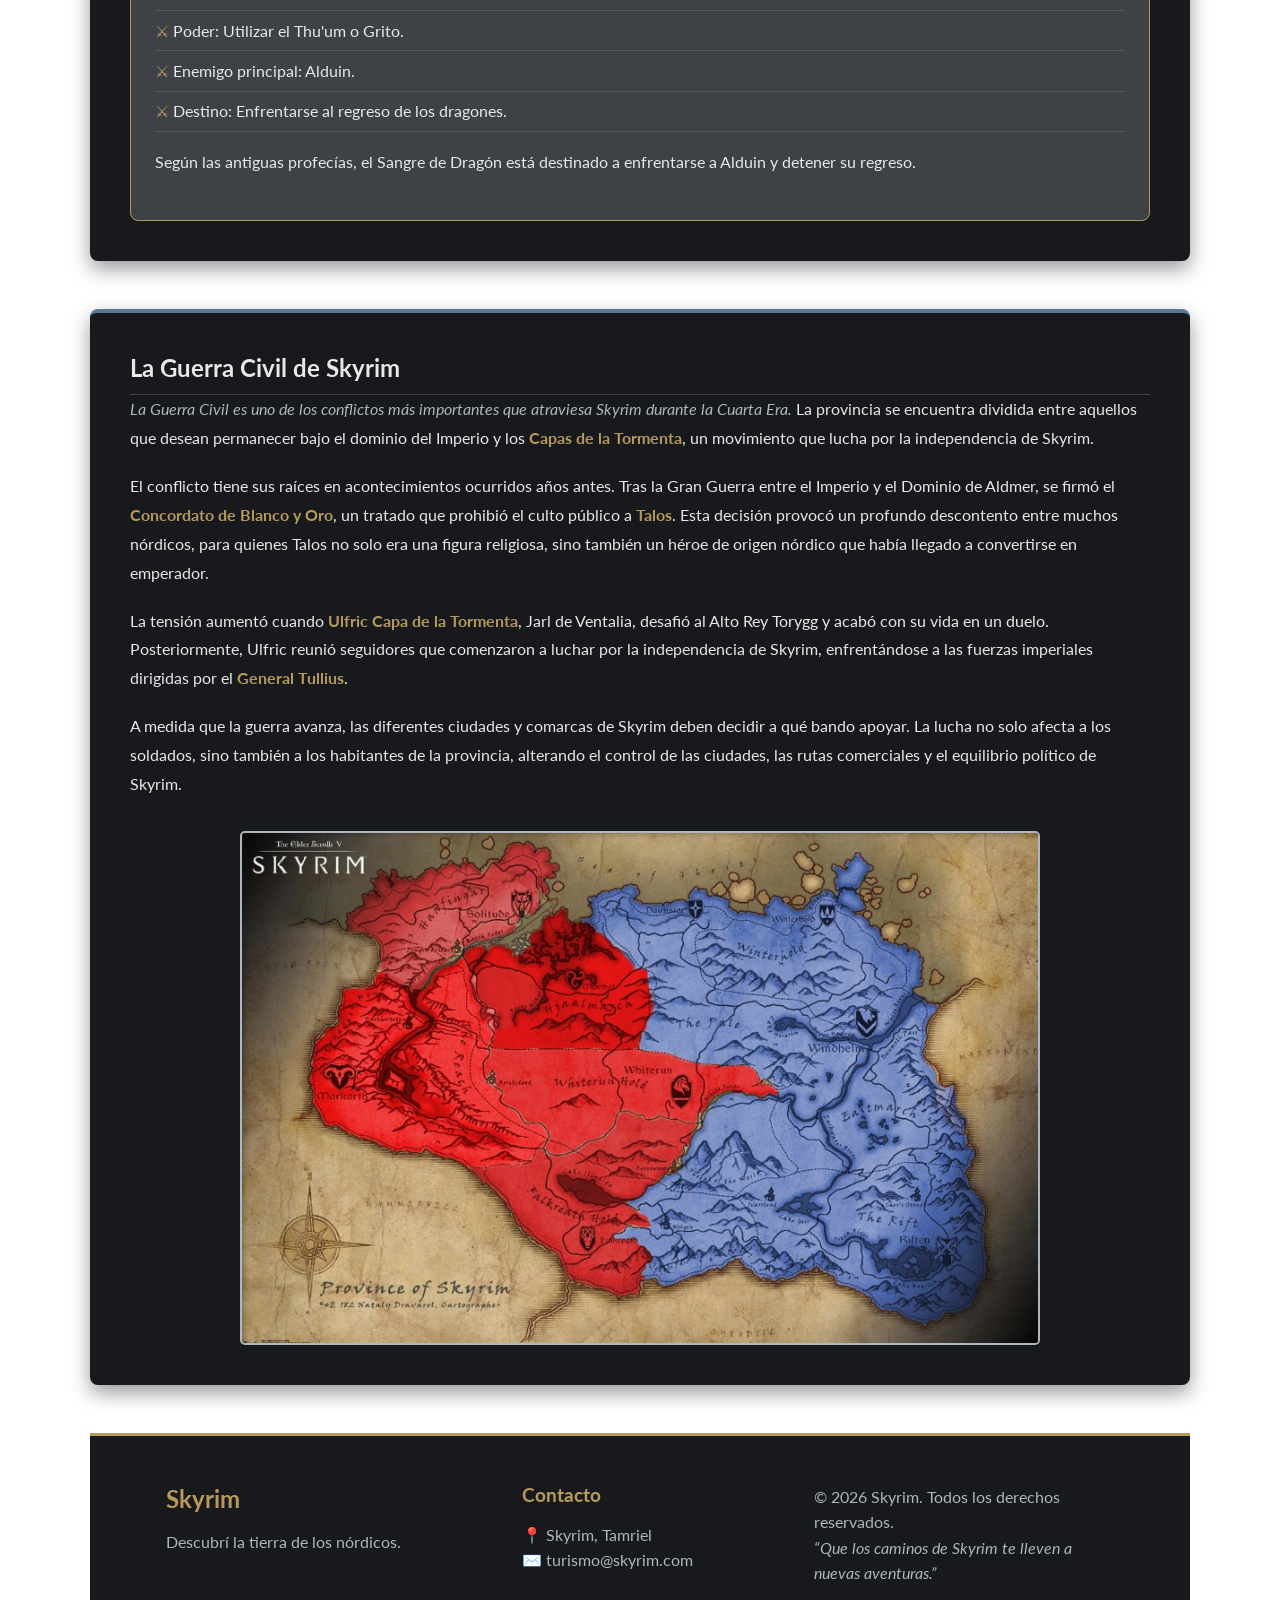
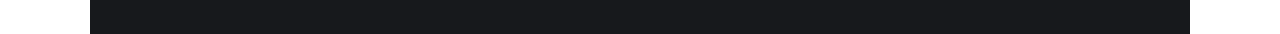
==== commit d0d395e4: "Se completo el HTML de donde estamos y se agregaron los estilos correspondientes e imagenes" ====
--- a/index.html
+++ b/index.html
@@ -88,7 +88,7 @@
         <p> El conflicto tiene sus raíces en acontecimientos ocurridos años antes. Tras la Gran Guerra entre el Imperio y el Dominio de Aldmer, se firmó el <strong>Concordato de Blanco y Oro</strong>, un tratado que prohibió el culto público a <strong>Talos</strong>. Esta decisión provocó un profundo descontento entre muchos nórdicos, para quienes Talos no solo era una figura religiosa, sino también un héroe de origen nórdico que había llegado a convertirse en emperador. </p>
         <p> La tensión aumentó cuando <strong>Ulfric Capa de la Tormenta</strong>, Jarl de Ventalia, desafió al Alto Rey Torygg y acabó con su vida en un duelo. Posteriormente, Ulfric reunió seguidores que comenzaron a luchar por la independencia de Skyrim, enfrentándose a las fuerzas imperiales dirigidas por el <strong>General Tullius</strong>. </p>
         <p> A medida que la guerra avanza, las diferentes ciudades y comarcas de Skyrim deben decidir a qué bando apoyar. La lucha no solo afecta a los soldados, sino también a los habitantes de la provincia, alterando el control de las ciudades, las rutas comerciales y el equilibrio político de Skyrim. </p>
-        <img src="./IMG/MapaPoliticoSkyrim.jpg" alt="Mapa politico de Skyrim" height="200" width="400">
+        <img src="./IMG/MapaPoliticoSkyrim.jpg" alt="Mapa politico de Skyrim" height="400" width="800">
     </article>
     
 </body>
--- a/CSS/styles.css
+++ b/CSS/styles.css
@@ -234,3 +234,49 @@
   color: var(--gris-medio);
   line-height: 1.6;
 }
+
+.lugaresDestacados {
+    background-color: var(--gris-piedra);
+    color: var(--blanco-nieve);
+    padding: 2rem;
+    margin: 2rem 0;
+    border-left: 5px solid var(--dorado-antiguo);
+    border-radius: 8px;
+    box-shadow: 0 8px 20px rgba(0, 0, 0, 0.35);
+}
+
+.lugaresDestacados h2 {
+    color: var(--dorado-antiguo);
+    margin-bottom: 1rem;
+    border-bottom: 1px solid var(--gris-medio);
+    padding-bottom: 0.8rem;
+}
+
+.lugaresDestacados > p {
+    color: var(--gris-medio);
+    margin-bottom: 1.5rem;
+}
+
+.lugaresDestacados article {
+    padding: 1rem 0;
+    margin: 0;
+    background: none;
+    border: none;
+    border-bottom: 1px solid rgba(174, 183, 191, 0.2);
+    border-radius: 0;
+    box-shadow: none;
+}
+
+.lugaresDestacados article:last-child {
+    border-bottom: none;
+}
+
+.lugaresDestacados article h3 {
+    color: var(--blanco-nieve);
+    margin-bottom: 0.4rem;
+}
+
+.lugaresDestacados article p {
+    color: var(--gris-medio);
+    margin-bottom: 0;
+}
